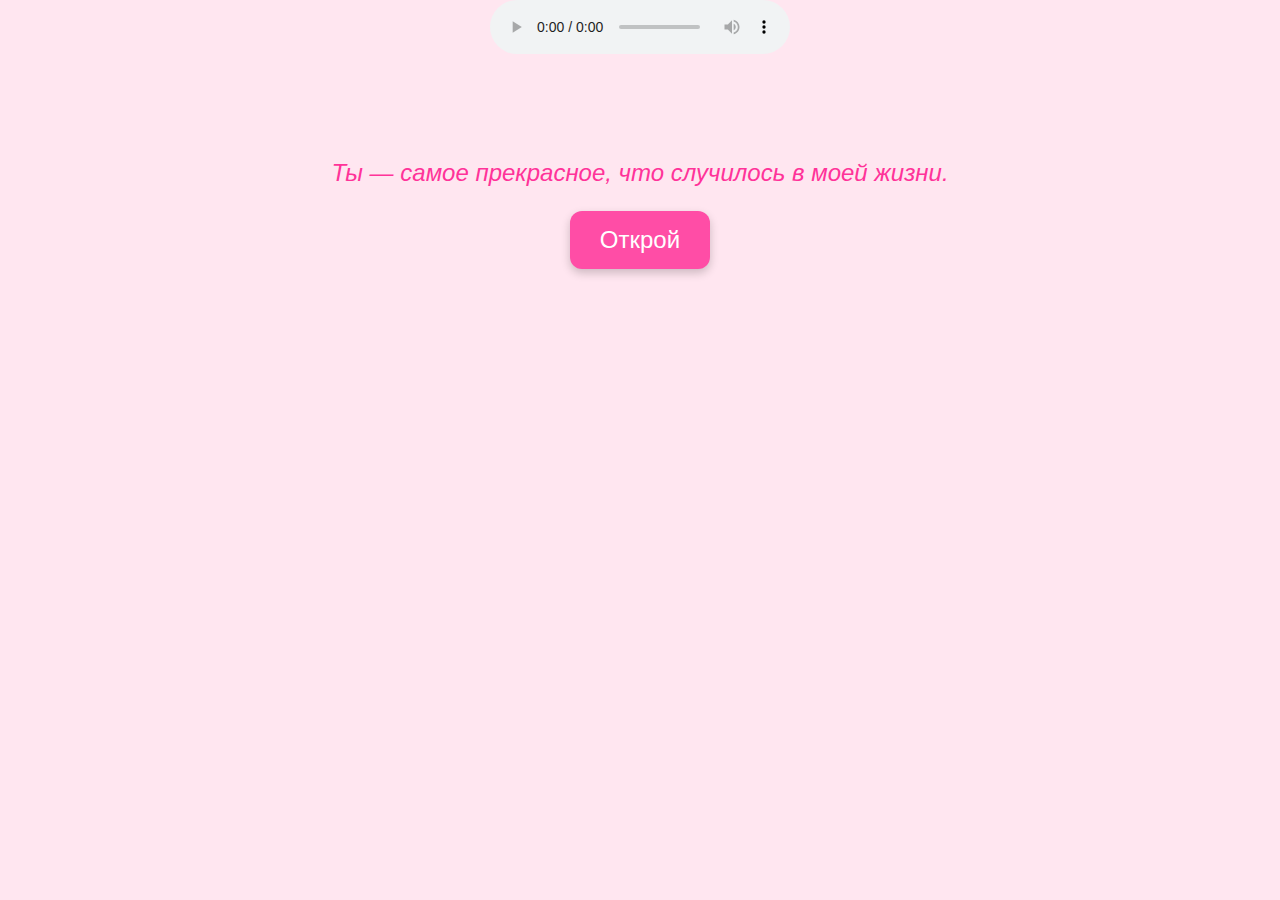
==== index.html @ 19dbd5d1 "Update index.html" ====
<!DOCTYPE html>
<html lang="ru">
<head>
  <meta charset="UTF-8">
  <meta name="viewport" content="width=device-width, initial-scale=1.0">
  <title>Для Aylin</title>
  <link rel="stylesheet" href="style.css">
</head>
<body>

<audio controls autoplay>
  <source src="Тбили Теплый - Не уходи.m4a" type="audio/m4a">
  Ваш браузер не поддерживает элемент audio.
</audio>

<script>
  function playAudio() {
    var audio = document.getElementById('audioPlayer');
    audio.play();
  }
</script>
</div>

  <div class="container">
    <h1 id="typewriter"></h1>
    <p class="love-text">Ты — самое прекрасное, что случилось в моей жизни.</p>
    <button id="openBtn">Открой</button>
    <div id="imageContainer" class="hidden">
      <img src="photo1.jpg" alt="Фото 1">
      <img src="photo2.jpg" alt="Фото 2">
      <img src="photo3.jpg" alt="Фото 3">
    </div>
  </div>

  <script src="script.js"></script>
</body>
</html>
---- style.css ----
body {
  margin: 0;
  padding: 0;
  font-family: 'Arial', sans-serif;
  background: #ffe6f0;
  overflow-x: hidden;
  text-align: center;
}

.container {
  padding-top: 80px;
}

button {
  padding: 15px 30px;
  font-size: 24px;
  background-color: #ff4da6;
  color: white;
  border: none;
  border-radius: 12px;
  cursor: pointer;
  box-shadow: 0 4px 10px rgba(0,0,0,0.2);
  transition: background 0.3s ease;
}

button:hover {
  background-color: #e60073;
}

.hidden {
  display: none;
}

#imageContainer {
  margin-top: 30px;
}

#imageContainer img {
  width: 300px;
  margin: 10px;
  border-radius: 15px;
  box-shadow: 0 4px 8px rgba(0,0,0,0.2);
  animation: fadeIn 1.5s ease-in;
}

@keyframes fadeIn {
  from { opacity: 0; transform: scale(0.9); }
  to { opacity: 1; transform: scale(1); }
}

.love-text {
  font-size: 24px;
  color: #ff3399;
  margin-top: 20px;
  font-style: italic;
  animation: fadeIn 2s ease forwards;
}

.heart {
  position: fixed;
  width: 20px;
  height: 20px;
  background-color: red;
  transform: rotate(45deg);
  animation: floatUp 4s linear infinite;
  opacity: 0.8;
  z-index: 999;
}

.heart::before,
.heart::after {
  content: "";
  position: absolute;
  width: 20px;
  height: 20px;
  background-color: inherit;
  border-radius: 50%;
}

.heart::before {
  top: -10px;
  left: 0;
}

.heart::after {
  left: -10px;
  top: 0;
}

@keyframes floatUp {
  0% {
    transform: translateY(0) rotate(45deg);
    opacity: 1;
  }
  100% {
    transform: translateY(-800px) rotate(45deg);
    opacity: 0;
  }
}
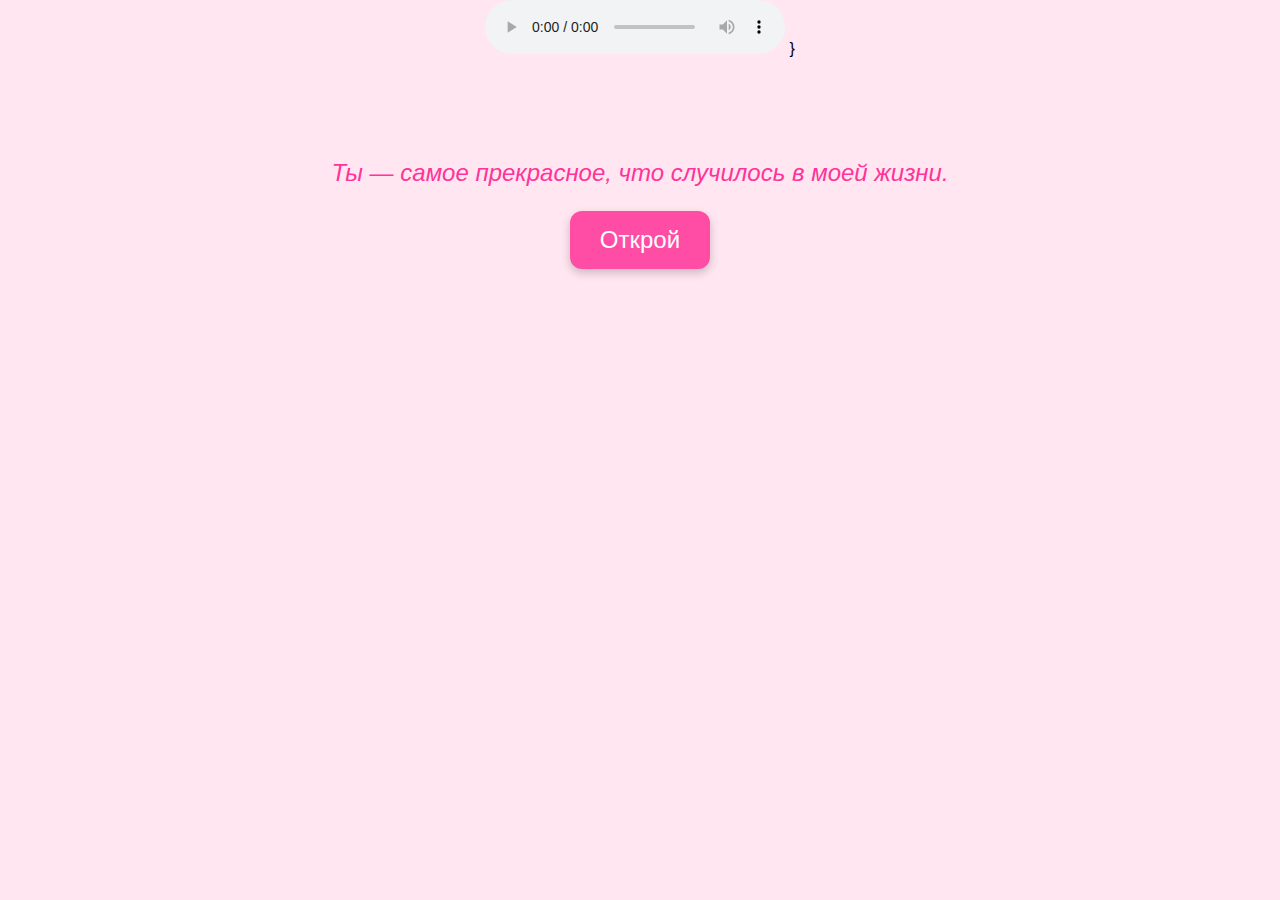
==== commit 48afa7d5: "Update index.html" ====
--- a/index.html
+++ b/index.html
@@ -10,14 +10,11 @@
 <body>
 
 <audio controls autoplay>
-  <source src="Тбили Теплый - Не уходи.m4a" type="audio/m4a">
+  <source src="Neuxodi.mp3" type="audio/mp3">
   Ваш браузер не поддерживает элемент audio.
 </audio>
 
-<script>
-  function playAudio() {
-    var audio = document.getElementById('audioPlayer');
-    audio.play();
+
   }
 </script>
 </div>
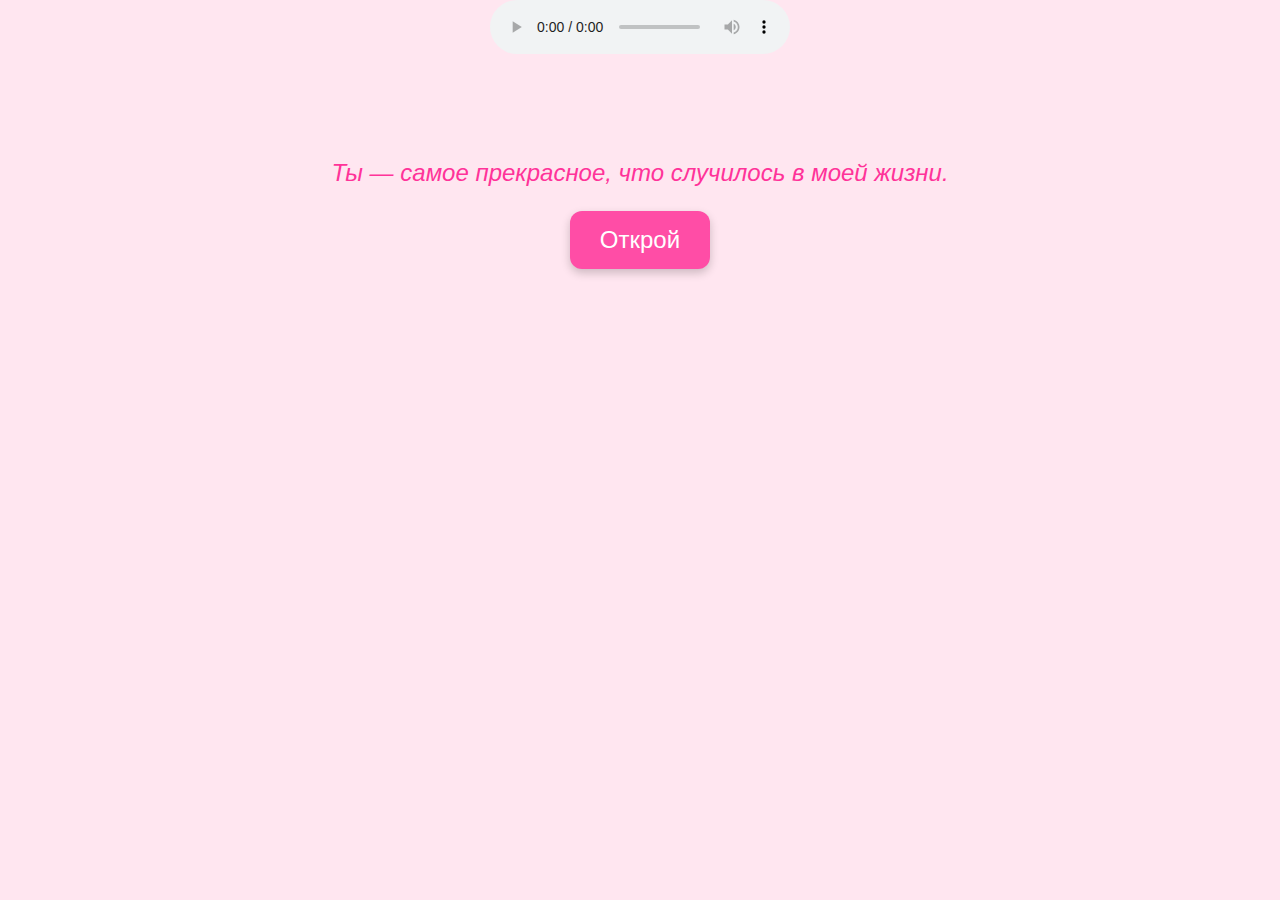
==== commit cec41a19: "Update index.html" ====
--- a/index.html
+++ b/index.html
@@ -1,4 +1,3 @@
-
 <!DOCTYPE html>
 <html lang="ru">
 <head>
@@ -14,22 +13,17 @@
   Ваш браузер не поддерживает элемент audio.
 </audio>
 
-
-  }
-</script>
+<div class="container">
+  <h1 id="typewriter"></h1>
+  <p class="love-text">Ты — самое прекрасное, что случилось в моей жизни.</p>
+  <button id="openBtn">Открой</button>
+  <div id="imageContainer" class="hidden">
+    <img src="photo1.jpg" alt="Фото 1">
+    <img src="photo2.jpg" alt="Фото 2">
+    <img src="photo3.jpg" alt="Фото 3">
+  </div>
 </div>
 
-  <div class="container">
-    <h1 id="typewriter"></h1>
-    <p class="love-text">Ты — самое прекрасное, что случилось в моей жизни.</p>
-    <button id="openBtn">Открой</button>
-    <div id="imageContainer" class="hidden">
-      <img src="photo1.jpg" alt="Фото 1">
-      <img src="photo2.jpg" alt="Фото 2">
-      <img src="photo3.jpg" alt="Фото 3">
-    </div>
-  </div>
-
-  <script src="script.js"></script>
+<script src="script.js"></script>
 </body>
 </html>
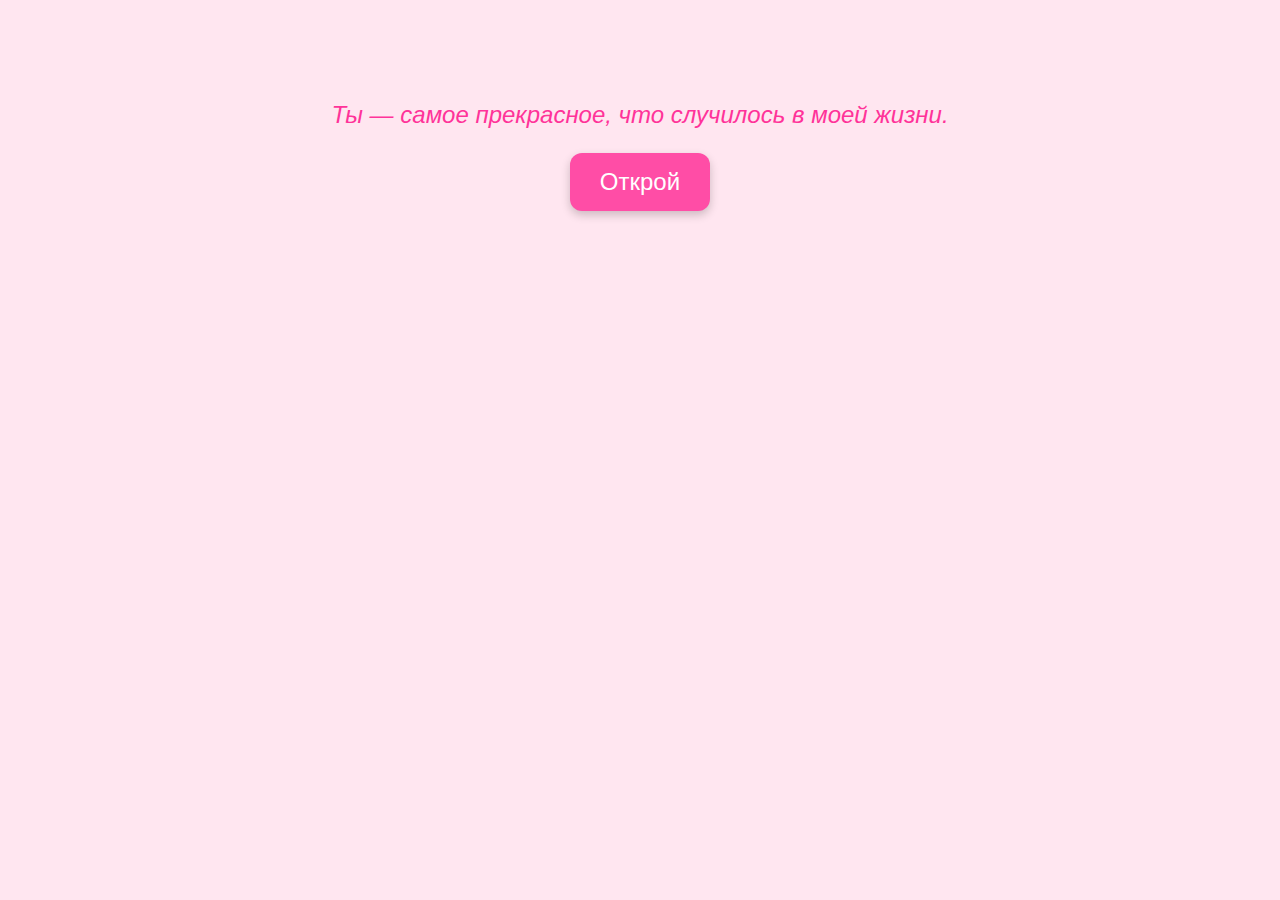
==== commit 1bf9a3c4: "Update index.html" ====
--- a/index.html
+++ b/index.html
@@ -8,7 +8,7 @@
 </head>
 <body>
 
-<audio controls autoplay>
+<audio autoplay hidden>
   <source src="Neuxodi.mp3" type="audio/mp3">
   Ваш браузер не поддерживает элемент audio.
 </audio>
@@ -21,6 +21,8 @@
     <img src="photo1.jpg" alt="Фото 1">
     <img src="photo2.jpg" alt="Фото 2">
     <img src="photo3.jpg" alt="Фото 3">
+    <!-- Эмодзи будут добавляться сюда -->
+    <div id="emojiContainer"></div>
   </div>
 </div>
 
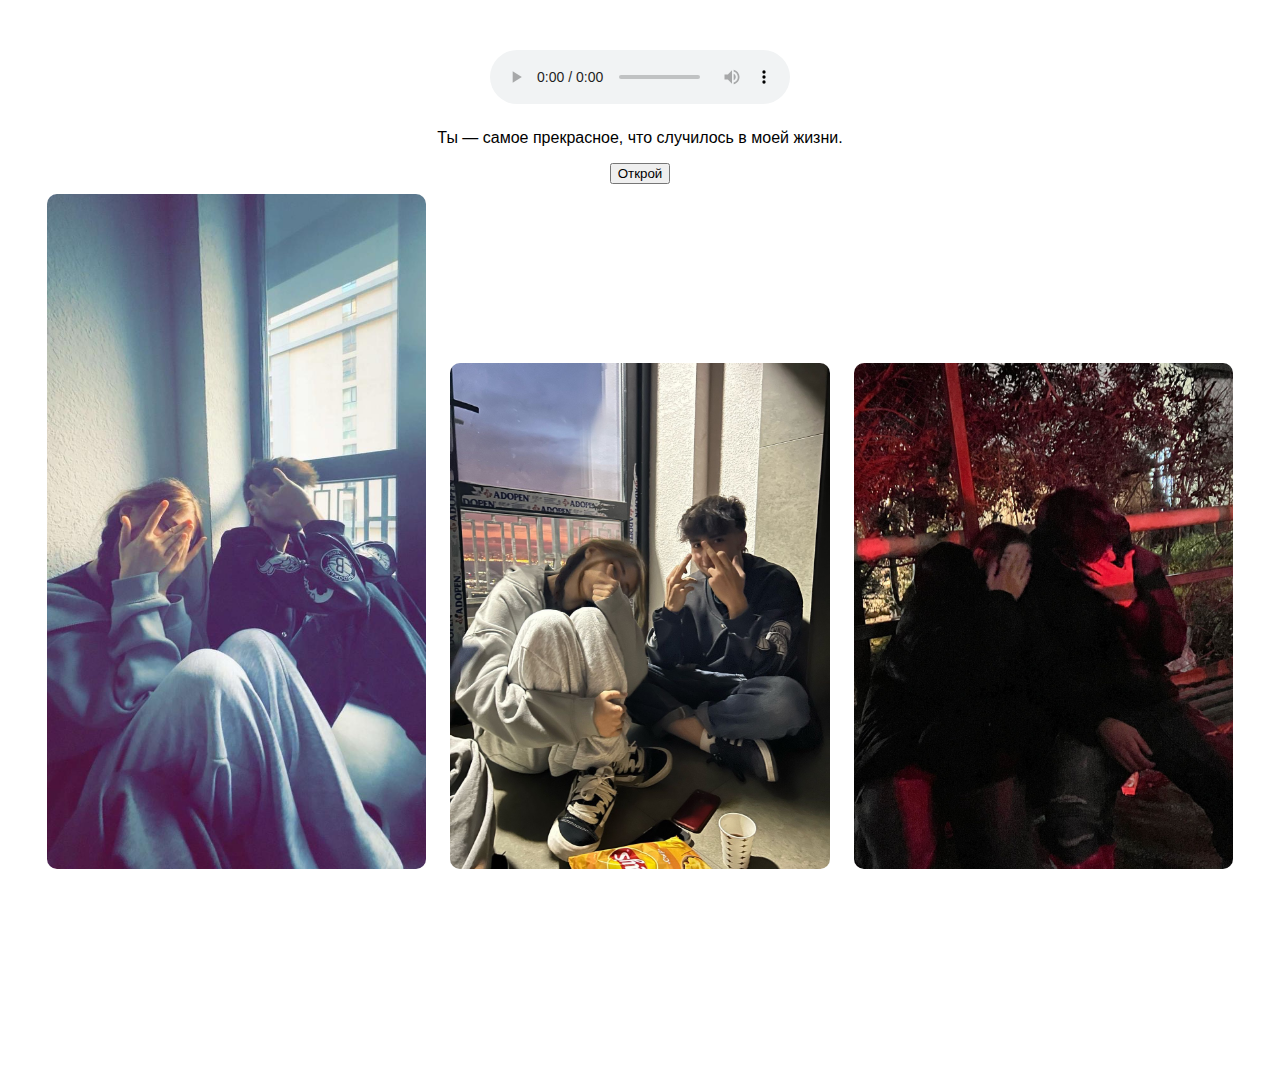
==== commit 445c2343: "Update index.html" ====
--- a/index.html
+++ b/index.html
@@ -8,7 +8,7 @@
 </head>
 <body>
 
-<audio autoplay hidden>
+<audio controls autoplay>
   <source src="Neuxodi.mp3" type="audio/mp3">
   Ваш браузер не поддерживает элемент audio.
 </audio>
@@ -21,8 +21,6 @@
     <img src="photo1.jpg" alt="Фото 1">
     <img src="photo2.jpg" alt="Фото 2">
     <img src="photo3.jpg" alt="Фото 3">
-    <!-- Эмодзи будут добавляться сюда -->
-    <div id="emojiContainer"></div>
   </div>
 </div>
 
--- a/style.css
+++ b/style.css
@@ -1,100 +1,47 @@
-
 body {
-  margin: 0;
-  padding: 0;
-  font-family: 'Arial', sans-serif;
-  background: #ffe6f0;
-  overflow-x: hidden;
+  font-family: Arial, sans-serif;
   text-align: center;
-}
-
-.container {
-  padding-top: 80px;
-}
-
-button {
-  padding: 15px 30px;
-  font-size: 24px;
-  background-color: #ff4da6;
-  color: white;
-  border: none;
-  border-radius: 12px;
-  cursor: pointer;
-  box-shadow: 0 4px 10px rgba(0,0,0,0.2);
-  transition: background 0.3s ease;
-}
-
-button:hover {
-  background-color: #e60073;
+  margin-top: 50px;
 }
 
 .hidden {
   display: none;
 }
 
+.container {
+  position: relative;
+}
+
 #imageContainer {
-  margin-top: 30px;
+  position: relative;
+  display: inline-block;
+  width: 100%;
+  height: 100vh; /* контейнер занимает весь экран */
 }
 
 #imageContainer img {
-  width: 300px;
+  width: 30%; /* Примерная ширина для изображений */
   margin: 10px;
-  border-radius: 15px;
-  box-shadow: 0 4px 8px rgba(0,0,0,0.2);
-  animation: fadeIn 1.5s ease-in;
+  border-radius: 10px;
 }
 
-@keyframes fadeIn {
-  from { opacity: 0; transform: scale(0.9); }
-  to { opacity: 1; transform: scale(1); }
+.emoji {
+  font-size: 40px;
+  position: absolute;
+  animation: float 5s ease-in-out infinite;
 }
 
-.love-text {
-  font-size: 24px;
-  color: #ff3399;
-  margin-top: 20px;
-  font-style: italic;
-  animation: fadeIn 2s ease forwards;
-}
-
-.heart {
-  position: fixed;
-  width: 20px;
-  height: 20px;
-  background-color: red;
-  transform: rotate(45deg);
-  animation: floatUp 4s linear infinite;
-  opacity: 0.8;
-  z-index: 999;
-}
-
-.heart::before,
-.heart::after {
-  content: "";
-  position: absolute;
-  width: 20px;
-  height: 20px;
-  background-color: inherit;
-  border-radius: 50%;
-}
-
-.heart::before {
-  top: -10px;
-  left: 0;
-}
-
-.heart::after {
-  left: -10px;
-  top: 0;
-}
-
-@keyframes floatUp {
+@keyframes float {
   0% {
-    transform: translateY(0) rotate(45deg);
+    transform: translateY(0) translateX(0);
     opacity: 1;
   }
+  50% {
+    transform: translateY(-150px) translateX(100px);
+    opacity: 0.5;
+  }
   100% {
-    transform: translateY(-800px) rotate(45deg);
-    opacity: 0;
+    transform: translateY(0) translateX(-100px);
+    opacity: 1;
   }
 }
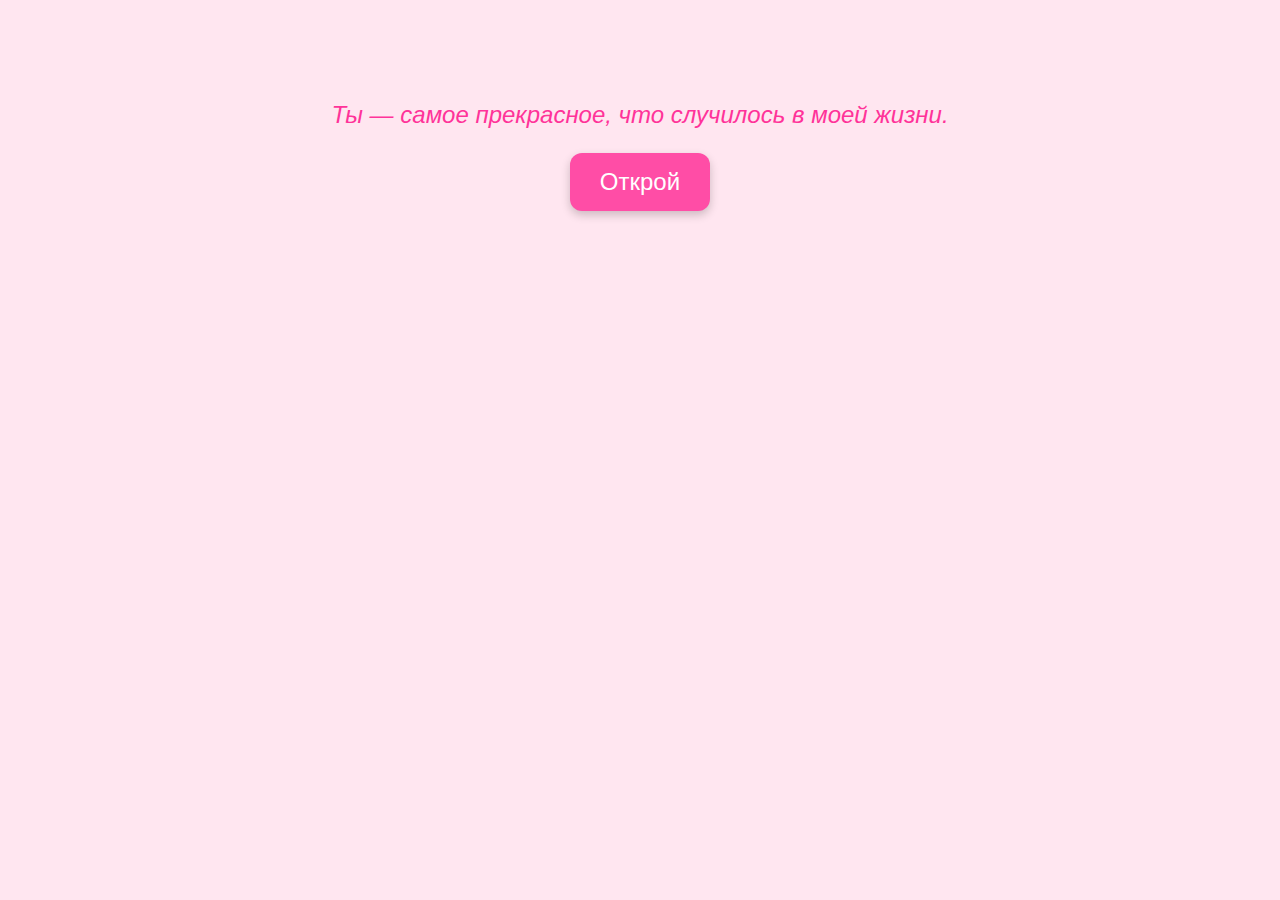
==== commit c3d8c1d9: "Add files via upload" ====
--- a/index.html
+++ b/index.html
@@ -1,3 +1,4 @@
+
 <!DOCTYPE html>
 <html lang="ru">
 <head>
@@ -7,23 +8,21 @@
   <link rel="stylesheet" href="style.css">
 </head>
 <body>
+  <audio autoplay loop>
+    <source src="romantic-music.mp3" type="audio/mpeg">
+  </audio>
 
-<audio controls autoplay>
-  <source src="Neuxodi.mp3" type="audio/mp3">
-  Ваш браузер не поддерживает элемент audio.
-</audio>
+  <div class="container">
+    <h1 id="typewriter"></h1>
+    <p class="love-text">Ты — самое прекрасное, что случилось в моей жизни.</p>
+    <button id="openBtn">Открой</button>
+    <div id="imageContainer" class="hidden">
+      <img src="photo1.jpg" alt="Фото 1">
+      <img src="photo2.jpg" alt="Фото 2">
+      <img src="photo3.jpg" alt="Фото 3">
+    </div>
+  </div>
 
-<div class="container">
-  <h1 id="typewriter"></h1>
-  <p class="love-text">Ты — самое прекрасное, что случилось в моей жизни.</p>
-  <button id="openBtn">Открой</button>
-  <div id="imageContainer" class="hidden">
-    <img src="photo1.jpg" alt="Фото 1">
-    <img src="photo2.jpg" alt="Фото 2">
-    <img src="photo3.jpg" alt="Фото 3">
-  </div>
-</div>
-
-<script src="script.js"></script>
+  <script src="script.js"></script>
 </body>
 </html>
--- a/style.css
+++ b/style.css
@@ -1,47 +1,100 @@
+
 body {
-  font-family: Arial, sans-serif;
+  margin: 0;
+  padding: 0;
+  font-family: 'Arial', sans-serif;
+  background: #ffe6f0;
+  overflow-x: hidden;
   text-align: center;
-  margin-top: 50px;
+}
+
+.container {
+  padding-top: 80px;
+}
+
+button {
+  padding: 15px 30px;
+  font-size: 24px;
+  background-color: #ff4da6;
+  color: white;
+  border: none;
+  border-radius: 12px;
+  cursor: pointer;
+  box-shadow: 0 4px 10px rgba(0,0,0,0.2);
+  transition: background 0.3s ease;
+}
+
+button:hover {
+  background-color: #e60073;
 }
 
 .hidden {
   display: none;
 }
 
-.container {
-  position: relative;
-}
-
 #imageContainer {
-  position: relative;
-  display: inline-block;
-  width: 100%;
-  height: 100vh; /* контейнер занимает весь экран */
+  margin-top: 30px;
 }
 
 #imageContainer img {
-  width: 30%; /* Примерная ширина для изображений */
+  width: 300px;
   margin: 10px;
-  border-radius: 10px;
+  border-radius: 15px;
+  box-shadow: 0 4px 8px rgba(0,0,0,0.2);
+  animation: fadeIn 1.5s ease-in;
 }
 
-.emoji {
-  font-size: 40px;
-  position: absolute;
-  animation: float 5s ease-in-out infinite;
+@keyframes fadeIn {
+  from { opacity: 0; transform: scale(0.9); }
+  to { opacity: 1; transform: scale(1); }
 }
 
-@keyframes float {
+.love-text {
+  font-size: 24px;
+  color: #ff3399;
+  margin-top: 20px;
+  font-style: italic;
+  animation: fadeIn 2s ease forwards;
+}
+
+.heart {
+  position: fixed;
+  width: 20px;
+  height: 20px;
+  background-color: red;
+  transform: rotate(45deg);
+  animation: floatUp 4s linear infinite;
+  opacity: 0.8;
+  z-index: 999;
+}
+
+.heart::before,
+.heart::after {
+  content: "";
+  position: absolute;
+  width: 20px;
+  height: 20px;
+  background-color: inherit;
+  border-radius: 50%;
+}
+
+.heart::before {
+  top: -10px;
+  left: 0;
+}
+
+.heart::after {
+  left: -10px;
+  top: 0;
+}
+
+@keyframes floatUp {
   0% {
-    transform: translateY(0) translateX(0);
+    transform: translateY(0) rotate(45deg);
     opacity: 1;
   }
-  50% {
-    transform: translateY(-150px) translateX(100px);
-    opacity: 0.5;
-  }
   100% {
-    transform: translateY(0) translateX(-100px);
-    opacity: 1;
+    transform: translateY(-800px) rotate(45deg);
+    opacity: 0;
   }
 }
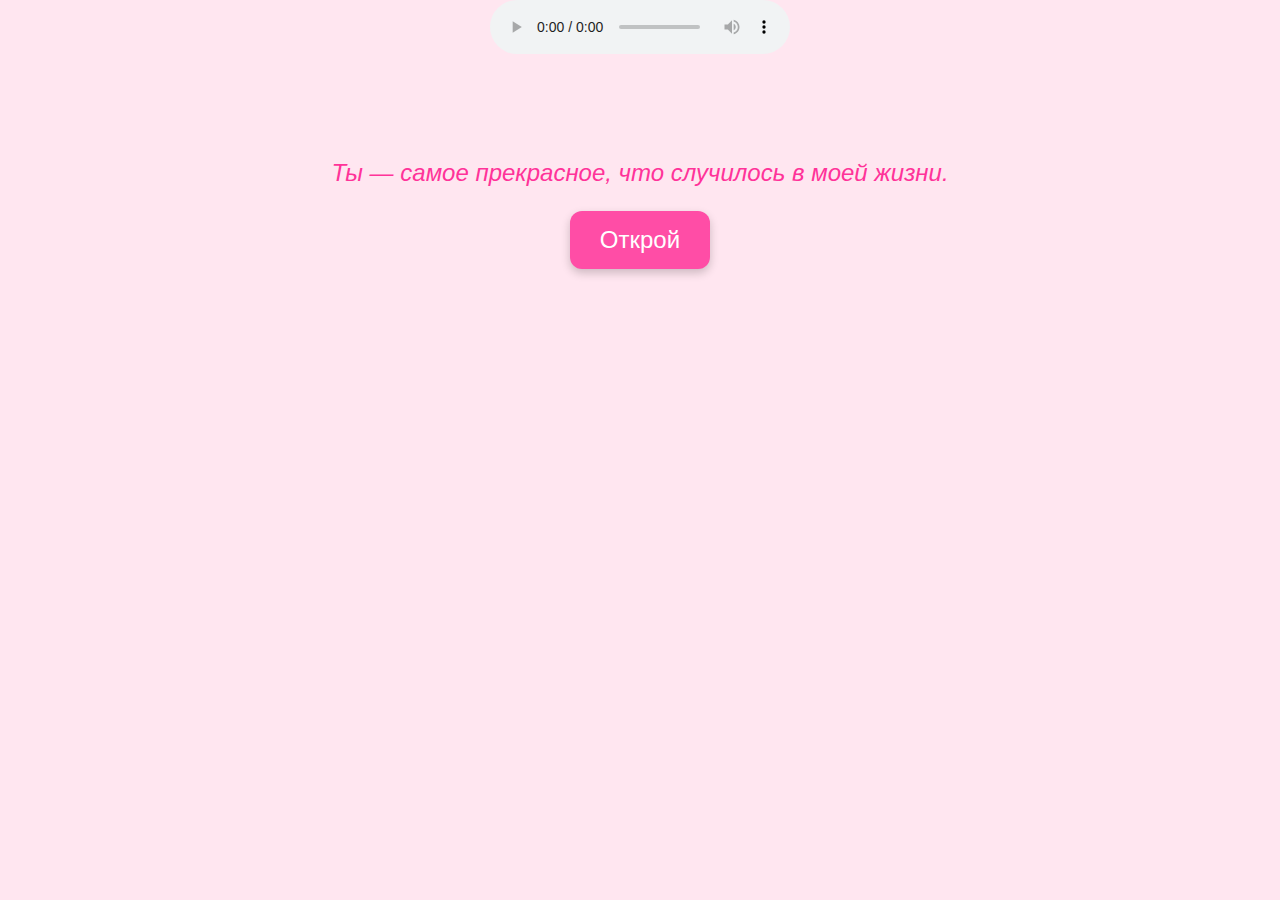
==== commit 4dbba7ce: "Update index.html" ====
--- a/index.html
+++ b/index.html
@@ -8,9 +8,10 @@
   <link rel="stylesheet" href="style.css">
 </head>
 <body>
-  <audio autoplay loop>
-    <source src="romantic-music.mp3" type="audio/mpeg">
-  </audio>
+ <audio controls autoplay>
+  <source src="Neuxodi.mp3" type="audio/mp3">
+  Ваш браузер не поддерживает элемент audio.
+</audio>
 
   <div class="container">
     <h1 id="typewriter"></h1>
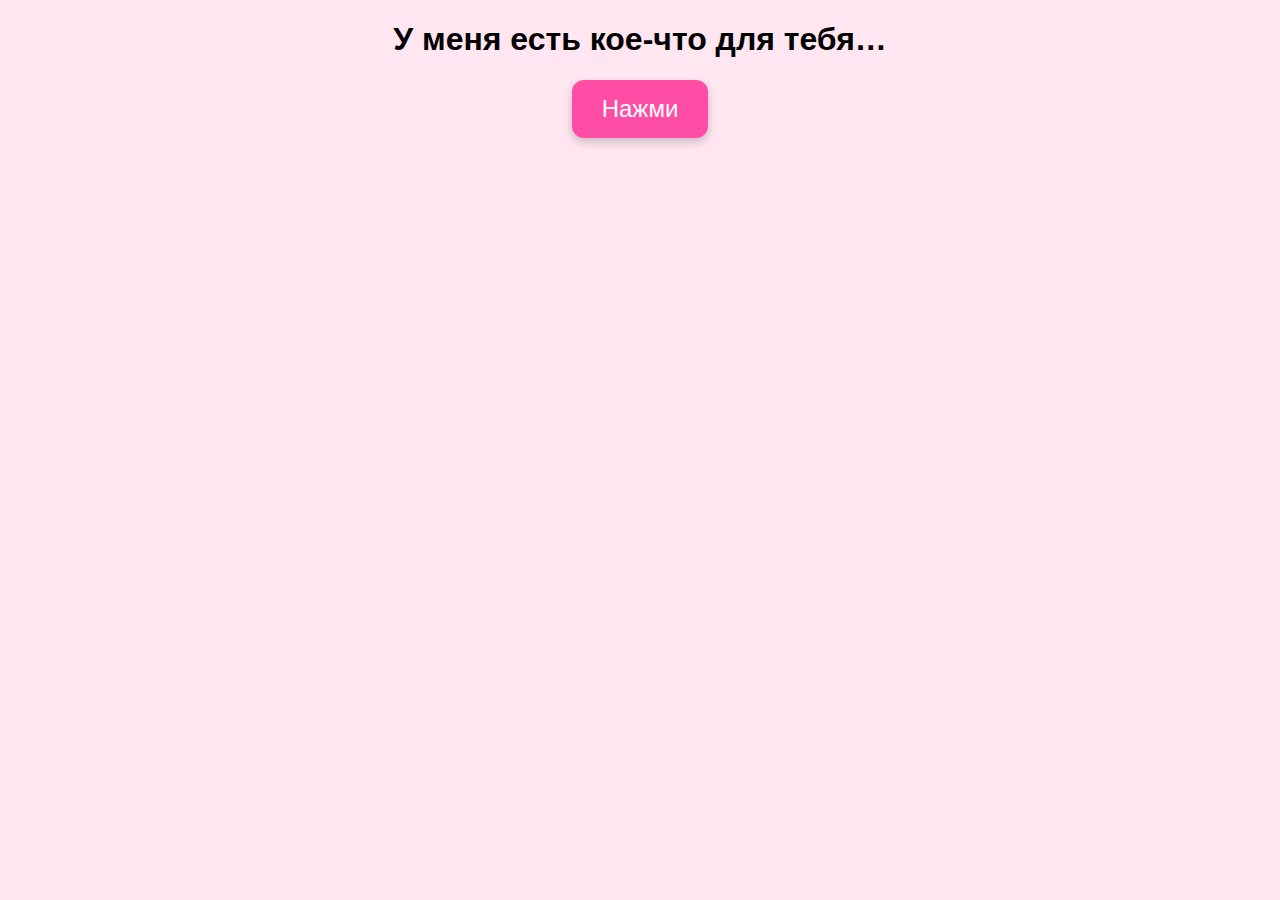
==== commit 3a4637e7: "Update index.html" ====
--- a/index.html
+++ b/index.html
@@ -1,29 +1,14 @@
-
 <!DOCTYPE html>
 <html lang="ru">
 <head>
   <meta charset="UTF-8">
-  <meta name="viewport" content="width=device-width, initial-scale=1.0">
-  <title>Для Aylin</title>
+  <title>Сюрприз для Aylin</title>
   <link rel="stylesheet" href="style.css">
 </head>
-<body>
- <audio controls autoplay>
-  <source src="Neuxodi.mp3" type="audio/mp3">
-  Ваш браузер не поддерживает элемент audio.
-</audio>
-
-  <div class="container">
-    <h1 id="typewriter"></h1>
-    <p class="love-text">Ты — самое прекрасное, что случилось в моей жизни.</p>
-    <button id="openBtn">Открой</button>
-    <div id="imageContainer" class="hidden">
-      <img src="photo1.jpg" alt="Фото 1">
-      <img src="photo2.jpg" alt="Фото 2">
-      <img src="photo3.jpg" alt="Фото 3">
-    </div>
+<body class="intro-page">
+  <div class="centered">
+    <h1 class="romantic-text">У меня есть кое-что для тебя…</h1>
+    <button onclick="location.href='love.html'" class="romantic-btn">Нажми</button>
   </div>
-
-  <script src="script.js"></script>
 </body>
 </html>
